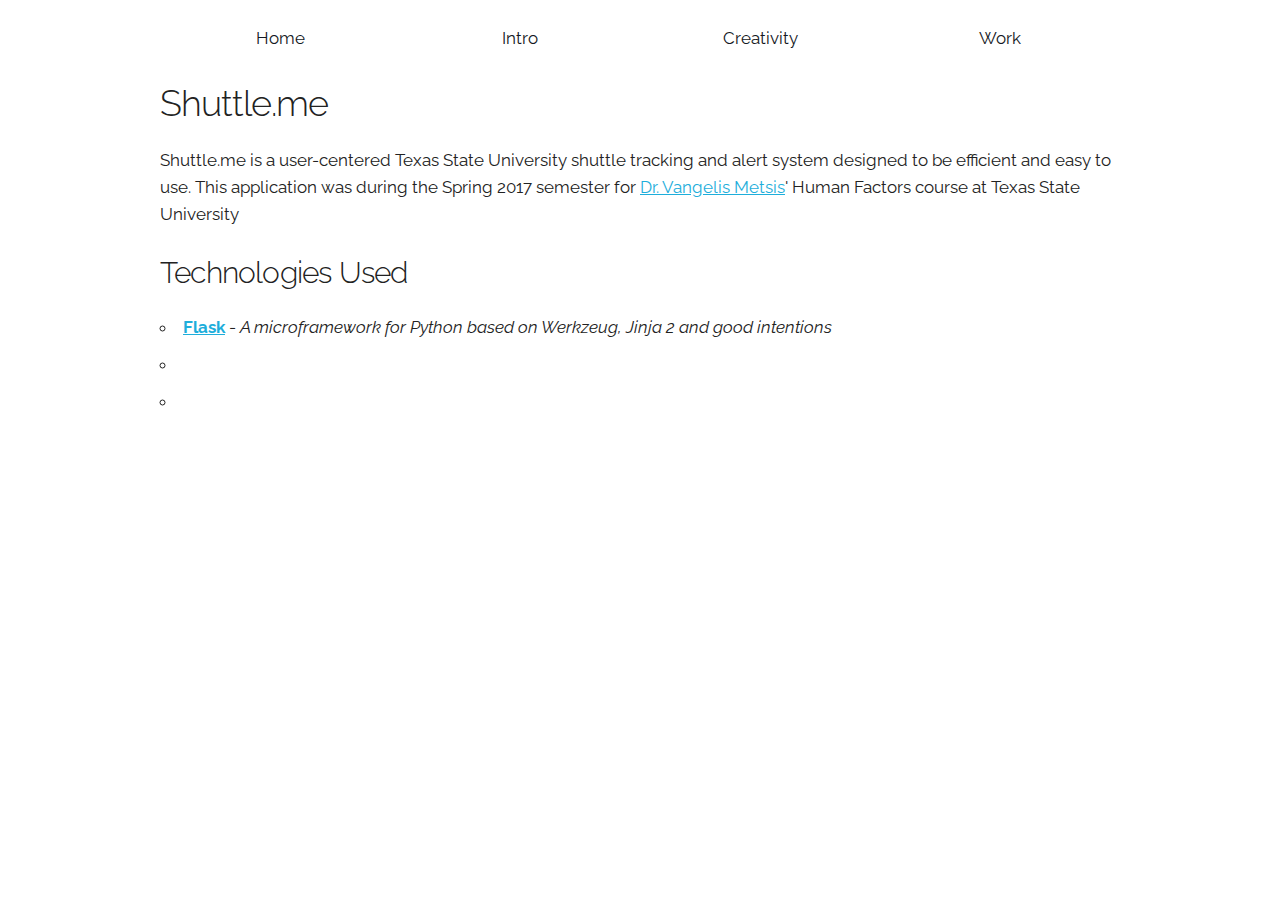
==== shuttleme.html @ ff724d12 "Update styling in index and add shuttle.me page" ====
<!DOCTYPE html>
<html lang="en">
<head>

  <!-- Basic Page <Needs></Needs>
  –––––––––––––––––––––––––––––––––––––––––––––––––– -->
  <meta charset="utf-8">
  <title>Jason Jalufka</title>
  <meta name="description" content="">
  <meta name="author" content="Jason Jalufka">

  <!-- Mobile Specific Metas
  –––––––––––––––––––––––––––––––––––––––––––––––––– -->
  <meta name="viewport" content="width=device-width, initial-scale=1">

  <!-- FONT
  –––––––––––––––––––––––––––––––––––––––––––––––––– -->
  <link href="//fonts.googleapis.com/css?family=Raleway:400,300,600" rel="stylesheet" type="text/css">

  <!-- CSS
  –––––––––––––––––––––––––––––––––––––––––––––––––– -->
  <link rel="stylesheet" href="stylesheets/normalize.css">
  <link rel="stylesheet" href="stylesheets/skeleton.css">
  <link rel="stylesheet" href="stylesheets/imagehover.css">
  <link rel="stylesheet" href="stylesheets/shuttleme.css">

  <!-- Favicon
  –––––––––––––––––––––––––––––––––––––––––––––––––– -->
  <link rel="icon" type="image/png" href="images/favicon.png">

  <!-- JS
  –––––––––––––––––––––––––––––––––––––––––––––––––– -->
	<script src="https://code.jquery.com/jquery-3.2.1.min.js" integrity="sha256-hwg4gsxgFZhOsEEamdOYGBf13FyQuiTwlAQgxVSNgt4=" crossorigin="anonymous"></script>
    <script src="ui.js" type="text/javascript"></script>
</head>
<body>
  <!-- Primary Page Layout
  –––––––––––––––––––––––––––––––––––––––––––––––––– -->
  <!-- Navigation Section -->
  <div class="container">
    <nav class="fixed-navbar">
      <div class="container">
        <ul class="navbar-list">
          <li class="navbar-item">
            <a class="navbar-link" href="index.html">Home</a>
          </li>
          <li class="navbar-item">
            <a class="navbar-link" href="index.html#introduction">Intro</a>
          </li>
          <li class="navbar-item">
            <a class="navbar-link" href="index.html#creativity">Creativity</a>
          </li>
          <li class="navbar-item">
            <a class="navbar-link" href="index.html#work">Work</a>
          </li>
        </ul>
      </div>
    </nav>
  </div>
  
  <section id="project" class="project u-full-width">
    <div class="container">
      <div class="row">
        <div class="twelve columns">
          <h3 class="separator">Shuttle.me</h3>
          <p>Shuttle.me is a user-centered Texas State University shuttle tracking and alert system designed to be efficient and easy to use. This application was during the Spring 2017 semester for <a href="http://cs.txstate.edu/~v_m137/">Dr. Vangelis Metsis</a>' Human Factors course at Texas State University</p>
        </div>
      </div>
      <div class="row">
        <h4>Technologies Used</h4>
        <ul>
          <li><a href="http://flask.pocoo.org/"><strong>Flask</strong></a> - <i>A microframework for Python based on Werkzeug, Jinja 2 and good intentions</i></li>
          <li></li>
          <li></li>
        </ul>
      </div>
    </div>
  </section>
  
  
</body>
</html>
---- stylesheets/skeleton.css ----
/*
* Skeleton V2.0.4
* Copyright 2014, Dave Gamache
* www.getskeleton.com
* Free to use under the MIT license.
* http://www.opensource.org/licenses/mit-license.php
* 12/29/2014
*/


/* Table of contents
––––––––––––––––––––––––––––––––––––––––––––––––––
- Grid
- Base Styles
- Typography
- Links
- Buttons
- Forms
- Lists
- Code
- Tables
- Spacing
- Utilities
- Clearing
- Media Queries
*/


/* Grid
–––––––––––––––––––––––––––––––––––––––––––––––––– */
.container {
  position: relative;
  width: 100%;
  max-width: 960px;
  margin: 0 auto;
  padding: 0 20px;
  box-sizing: border-box; }
.column,
.columns {
  width: 100%;
  float: left;
  box-sizing: border-box; }

/* For devices larger than 400px */
@media (min-width: 400px) {
  .container {
    width: 85%;
    padding: 0; }
}

/* For devices larger than 550px */
@media (min-width: 550px) {
  .container {
    width: 80%; }
  .column,
  .columns {
    margin-left: 4%; }
  .column:first-child,
  .columns:first-child {
    margin-left: 0; }

  .one.column,
  .one.columns                    { width: 4.66666666667%; }
  .two.columns                    { width: 13.3333333333%; }
  .three.columns                  { width: 22%;            }
  .four.columns                   { width: 30.6666666667%; }
  .five.columns                   { width: 39.3333333333%; }
  .six.columns                    { width: 48%;            }
  .seven.columns                  { width: 56.6666666667%; }
  .eight.columns                  { width: 65.3333333333%; }
  .nine.columns                   { width: 74.0%;          }
  .ten.columns                    { width: 82.6666666667%; }
  .eleven.columns                 { width: 91.3333333333%; }
  .twelve.columns                 { width: 100%; margin-left: 0; }

  .one-third.column               { width: 30.6666666667%; }
  .two-thirds.column              { width: 65.3333333333%; }

  .one-half.column                { width: 48%; }

  /* Offsets */
  .offset-by-one.column,
  .offset-by-one.columns          { margin-left: 8.66666666667%; }
  .offset-by-two.column,
  .offset-by-two.columns          { margin-left: 17.3333333333%; }
  .offset-by-three.column,
  .offset-by-three.columns        { margin-left: 26%;            }
  .offset-by-four.column,
  .offset-by-four.columns         { margin-left: 34.6666666667%; }
  .offset-by-five.column,
  .offset-by-five.columns         { margin-left: 43.3333333333%; }
  .offset-by-six.column,
  .offset-by-six.columns          { margin-left: 52%;            }
  .offset-by-seven.column,
  .offset-by-seven.columns        { margin-left: 60.6666666667%; }
  .offset-by-eight.column,
  .offset-by-eight.columns        { margin-left: 69.3333333333%; }
  .offset-by-nine.column,
  .offset-by-nine.columns         { margin-left: 78.0%;          }
  .offset-by-ten.column,
  .offset-by-ten.columns          { margin-left: 86.6666666667%; }
  .offset-by-eleven.column,
  .offset-by-eleven.columns       { margin-left: 95.3333333333%; }

  .offset-by-one-third.column,
  .offset-by-one-third.columns    { margin-left: 34.6666666667%; }
  .offset-by-two-thirds.column,
  .offset-by-two-thirds.columns   { margin-left: 69.3333333333%; }

  .offset-by-one-half.column,
  .offset-by-one-half.columns     { margin-left: 52%; }

}


/* Base Styles
–––––––––––––––––––––––––––––––––––––––––––––––––– */
/* NOTE
html is set to 62.5% so that all the REM measurements throughout Skeleton
are based on 10px sizing. So basically 1.5rem = 15px :) */
html {
  font-size: 62.5%; }
body {
  font-size: 1.5em; /* currently ems cause chrome bug misinterpreting rems on body element */
  line-height: 1.6;
  font-weight: 400;
  font-family: "Raleway", "HelveticaNeue", "Helvetica Neue", Helvetica, Arial, sans-serif;
  color: #222; }


/* Typography
–––––––––––––––––––––––––––––––––––––––––––––––––– */
h1, h2, h3, h4, h5, h6 {
  margin-top: 0;
  margin-bottom: 2rem;
  font-weight: 300; }
h1 { font-size: 4.0rem; line-height: 1.2;  letter-spacing: -.1rem;}
h2 { font-size: 3.6rem; line-height: 1.25; letter-spacing: -.1rem; }
h3 { font-size: 3.0rem; line-height: 1.3;  letter-spacing: -.1rem; }
h4 { font-size: 2.4rem; line-height: 1.35; letter-spacing: -.08rem; }
h5 { font-size: 1.8rem; line-height: 1.5;  letter-spacing: -.05rem; }
h6 { font-size: 1.5rem; line-height: 1.6;  letter-spacing: 0; }

/* Larger than phablet */
@media (min-width: 550px) {
  h1 { font-size: 5.0rem; }
  h2 { font-size: 4.2rem; }
  h3 { font-size: 3.6rem; }
  h4 { font-size: 3.0rem; }
  h5 { font-size: 2.4rem; }
  h6 { font-size: 1.5rem; }
}

p {
  margin-top: 0; }


/* Links
–––––––––––––––––––––––––––––––––––––––––––––––––– */
a {
  color: #1EAEDB; }
a:hover {
  color: #0FA0CE; }


/* Buttons
–––––––––––––––––––––––––––––––––––––––––––––––––– */
.button,
button,
input[type="submit"],
input[type="reset"],
input[type="button"] {
  display: inline-block;
  height: 38px;
  padding: 0 30px;
  color: #555;
  text-align: center;
  font-size: 11px;
  font-weight: 600;
  line-height: 38px;
  letter-spacing: .1rem;
  text-transform: uppercase;
  text-decoration: none;
  white-space: nowrap;
  background-color: transparent;
  border-radius: 4px;
  border: 1px solid #bbb;
  cursor: pointer;
  box-sizing: border-box; }
.button:hover,
button:hover,
input[type="submit"]:hover,
input[type="reset"]:hover,
input[type="button"]:hover,
.button:focus,
button:focus,
input[type="submit"]:focus,
input[type="reset"]:focus,
input[type="button"]:focus {
  color: #333;
  border-color: #888;
  outline: 0; }
.button.button-primary,
button.button-primary,
input[type="submit"].button-primary,
input[type="reset"].button-primary,
input[type="button"].button-primary {
  color: #FFF;
  background-color: #33C3F0;
  border-color: #33C3F0; }
.button.button-primary:hover,
button.button-primary:hover,
input[type="submit"].button-primary:hover,
input[type="reset"].button-primary:hover,
input[type="button"].button-primary:hover,
.button.button-primary:focus,
button.button-primary:focus,
input[type="submit"].button-primary:focus,
input[type="reset"].button-primary:focus,
input[type="button"].button-primary:focus {
  color: #FFF;
  background-color: #1EAEDB;
  border-color: #1EAEDB; }


/* Forms
–––––––––––––––––––––––––––––––––––––––––––––––––– */
input[type="email"],
input[type="number"],
input[type="search"],
input[type="text"],
input[type="tel"],
input[type="url"],
input[type="password"],
textarea,
select {
  height: 38px;
  padding: 6px 10px; /* The 6px vertically centers text on FF, ignored by Webkit */
  background-color: #fff;
  border: 1px solid #D1D1D1;
  border-radius: 4px;
  box-shadow: none;
  box-sizing: border-box; }
/* Removes awkward default styles on some inputs for iOS */
input[type="email"],
input[type="number"],
input[type="search"],
input[type="text"],
input[type="tel"],
input[type="url"],
input[type="password"],
textarea {
  -webkit-appearance: none;
     -moz-appearance: none;
          appearance: none; }
textarea {
  min-height: 65px;
  padding-top: 6px;
  padding-bottom: 6px; }
input[type="email"]:focus,
input[type="number"]:focus,
input[type="search"]:focus,
input[type="text"]:focus,
input[type="tel"]:focus,
input[type="url"]:focus,
input[type="password"]:focus,
textarea:focus,
select:focus {
  border: 1px solid #33C3F0;
  outline: 0; }
label,
legend {
  display: block;
  margin-bottom: .5rem;
  font-weight: 600; }
fieldset {
  padding: 0;
  border-width: 0; }
input[type="checkbox"],
input[type="radio"] {
  display: inline; }
label > .label-body {
  display: inline-block;
  margin-left: .5rem;
  font-weight: normal; }


/* Lists
–––––––––––––––––––––––––––––––––––––––––––––––––– */
ul {
  list-style: circle inside; }
ol {
  list-style: decimal inside; }
ol, ul {
  padding-left: 0;
  margin-top: 0; }
ul ul,
ul ol,
ol ol,
ol ul {
  margin: 1.5rem 0 1.5rem 3rem;
  font-size: 90%; }
li {
  margin-bottom: 1rem; }


/* Code
–––––––––––––––––––––––––––––––––––––––––––––––––– */
code {
  padding: .2rem .5rem;
  margin: 0 .2rem;
  font-size: 90%;
  white-space: nowrap;
  background: #F1F1F1;
  border: 1px solid #E1E1E1;
  border-radius: 4px; }
pre > code {
  display: block;
  padding: 1rem 1.5rem;
  white-space: pre; }


/* Tables
–––––––––––––––––––––––––––––––––––––––––––––––––– */
th,
td {
  padding: 12px 15px;
  text-align: left;
  border-bottom: 1px solid #E1E1E1; }
th:first-child,
td:first-child {
  padding-left: 0; }
th:last-child,
td:last-child {
  padding-right: 0; }


/* Spacing
–––––––––––––––––––––––––––––––––––––––––––––––––– */
button,
.button {
  margin-bottom: 1rem; }
input,
textarea,
select,
fieldset {
  margin-bottom: 1.5rem; }
pre,
blockquote,
dl,
figure,
table,
p,
ul,
ol,
form {
  margin-bottom: 2.5rem; }


/* Utilities
–––––––––––––––––––––––––––––––––––––––––––––––––– */
.u-full-width {
  width: 100%;
  box-sizing: border-box; }
.u-max-full-width {
  max-width: 100%;
  box-sizing: border-box; }
.u-pull-right {
  float: right; }
.u-pull-left {
  float: left; }


/* Misc
–––––––––––––––––––––––––––––––––––––––––––––––––– */
hr {
  margin-top: 3rem;
  margin-bottom: 3.5rem;
  border-width: 0;
  border-top: 1px solid #E1E1E1; }

  .banner {
    background-image: url("../img/natural_paper.png");
    background-size: cover;
    height: auto;
  }

/* Clearing
–––––––––––––––––––––––––––––––––––––––––––––––––– */

/* Self Clearing Goodness */
.container:after,
.row:after,
.u-cf {
  content: "";
  display: table;
  clear: both; }


/* Media Queries
–––––––––––––––––––––––––––––––––––––––––––––––––– */
/*
Note: The best way to structure the use of media queries is to create the queries
near the relevant code. For example, if you wanted to change the styles for buttons
on small devices, paste the mobile query code up in the buttons section and style it
there.
*/


/* Larger than mobile */
@media (min-width: 400px) {}

/* Larger than phablet (also point when grid becomes active) */
@media (min-width: 550px) {}

/* Larger than tablet */
@media (min-width: 750px) {}

/* Larger than desktop */
@media (min-width: 1000px) {}

/* Larger than Desktop HD */
@media (min-width: 1200px) {}
---- stylesheets/imagehover.css ----
/*
 * ImageHover.css - http://www.imagehover.io
 * Version 1.0
 * Author: Ciarán Walsh

 * Made available under a MIT License:
 * http://www.opensource.org/licenses/mit-license.php

 */
[class^='imghvr-'],
[class*=' imghvr-'] {
  position: relative;
  display: inline-block;
  margin: 0px;
  max-width: 100%;
  background-color: rgba(255, 255, 255, 0.3);
/*  background-color: #609194;*/
/*  color: #fff;*/
  color: #141823;
  overflow: hidden;
  -webkit-backface-visibility: hidden;
  backface-visibility: hidden;
  -moz-osx-font-smoothing: grayscale;
  -webkit-transform: translateZ(0);
  transform: translateZ(0);
}
[class^='imghvr-'] > img,
[class*=' imghvr-'] > img {
  vertical-align: top;
  max-width: 100%;
}
[class^='imghvr-'] figcaption,
[class*=' imghvr-'] figcaption {
  background-color: rgba(255, 255, 255, 0.3);
/*  background-color: #609194;*/
  padding: 30px;
  position: absolute;
  top: 0;
  bottom: 0;
  left: 0;
  right: 0;
  color: #141823;
}
[class^='imghvr-'] figcaption h1,
[class*=' imghvr-'] figcaption h1,
[class^='imghvr-'] figcaption h2,
[class*=' imghvr-'] figcaption h2,
[class^='imghvr-'] figcaption h3,
[class*=' imghvr-'] figcaption h3,
[class^='imghvr-'] figcaption h4,
[class*=' imghvr-'] figcaption h4,
[class^='imghvr-'] figcaption h5,
[class*=' imghvr-'] figcaption h5,
[class^='imghvr-'] figcaption h6,
[class*=' imghvr-'] figcaption h6 {
  color: #ffffff;
}
[class^='imghvr-'] a,
[class*=' imghvr-'] a {
  position: absolute;
  top: 0;
  bottom: 0;
  left: 0;
  right: 0;
  z-index: 1;
}
[class^='imghvr-'],
[class*=' imghvr-'],
[class^='imghvr-']:before,
[class^='imghvr-']:after,
[class*=' imghvr-']:before,
[class*=' imghvr-']:after,
[class^='imghvr-'] *,
[class*=' imghvr-'] *,
[class^='imghvr-'] *:before,
[class^='imghvr-'] *:after,
[class*=' imghvr-'] *:before,
[class*=' imghvr-'] *:after {
  -webkit-box-sizing: border-box;
  box-sizing: border-box;
  -webkit-transition: all 0.35s ease;
  transition: all 0.35s ease;
}
/* imghvr-fade-*
   ----------------------------- */
[class^='imghvr-fade'] figcaption,
[class*=' imghvr-fade'] figcaption {
  opacity: 0;
}
[class^='imghvr-fade']:hover > img,
[class*=' imghvr-fade']:hover > img {
  opacity: 0.1;
}
[class^='imghvr-fade']:hover figcaption,
[class*=' imghvr-fade']:hover figcaption {
  opacity: 1;
}
[class^='imghvr-fade']:hover > img,
[class*=' imghvr-fade']:hover > img,
[class^='imghvr-fade']:hover figcaption,
[class*=' imghvr-fade']:hover figcaption {
  -webkit-transform: translate(0px, 0px);
  transform: translate(0px, 0px);
}
/* imghvr-fade
   ----------------------------- */
/* imghvr-fade-in-up
   ----------------------------- */
.imghvr-fade-in-up figcaption {
  -webkit-transform: translate(0px, 15%);
  transform: translate(0px, 15%);
}
/* imghvr-fade-in-down
   ----------------------------- */
.imghvr-fade-in-down figcaption {
  -webkit-transform: translate(0, -15%);
  transform: translate(0, -15%);
}
/* imghvr-fade-in-left
   ----------------------------- */
.imghvr-fade-in-left figcaption {
  -webkit-transform: translate(-15%, 0);
  transform: translate(-15%, 0);
}
/* imghvr-fade-in-right
   ----------------------------- */
.imghvr-fade-in-right figcaption {
  -webkit-transform: translate(15%, 0px);
  transform: translate(15%, 0px);
}
/* imghvr-push-*
   ----------------------------- */
[class^='imghvr-push-']:hover figcaption,
[class*=' imghvr-push-']:hover figcaption {
  -webkit-transform: translate(0, 0);
  transform: translate(0, 0);
}
/* imghvr-push-up
   ----------------------------- */
.imghvr-push-up figcaption {
  -webkit-transform: translateY(100%);
  transform: translateY(100%);
}
.imghvr-push-up:hover > img {
  -webkit-transform: translateY(-100%);
  transform: translateY(-100%);
}
/* imghvr-push-down
   ----------------------------- */
.imghvr-push-down figcaption {
  -webkit-transform: translateY(-100%);
  transform: translateY(-100%);
}
.imghvr-push-down:hover > img {
  -webkit-transform: translateY(100%);
  transform: translateY(100%);
}
/* imghvr-push-left
   ----------------------------- */
.imghvr-push-left figcaption {
  -webkit-transform: translateX(100%);
  transform: translateX(100%);
}
.imghvr-push-left:hover > img {
  -webkit-transform: translateX(-100%);
  transform: translateX(-100%);
}
/* imghvr-push--right
   ----------------------------- */
.imghvr-push-right figcaption {
  -webkit-transform: translateX(-100%);
  transform: translateX(-100%);
}
.imghvr-push-right:hover > img {
  -webkit-transform: translateX(100%);
  transform: translateX(100%);
}
/* imghvr-slide-*
   ----------------------------- */
[class^='imghvr-slide-']:hover figcaption,
[class*=' imghvr-slide-']:hover figcaption {
  -webkit-transform: translate(0, 0);
  transform: translate(0, 0);
}
/* imghvr-slide-up
   ----------------------------- */
.imghvr-slide-up figcaption {
  -webkit-transform: translateY(100%);
  transform: translateY(100%);
}
/* imghvr-slide-down
   ----------------------------- */
.imghvr-slide-down figcaption {
  -webkit-transform: translateY(-100%);
  transform: translateY(-100%);
}
/* imghvr-slide-left
   ----------------------------- */
.imghvr-slide-left figcaption {
  -webkit-transform: translateX(100%);
  transform: translateX(100%);
}
/* imghvr-slide-right
   ----------------------------- */
.imghvr-slide-right figcaption {
  -webkit-transform: translateX(-100%);
  transform: translateX(-100%);
}
/* imghvr-slide-top-left
   ----------------------------- */
.imghvr-slide-top-left figcaption {
  -webkit-transform: translate(-100%, -100%);
  transform: translate(-100%, -100%);
}
/* imghvr-slide-top-right
   ----------------------------- */
.imghvr-slide-top-right figcaption {
  -webkit-transform: translate(100%, -100%);
  transform: translate(100%, -100%);
}
/* imghvr-slide-bottom-left
   ----------------------------- */
.imghvr-slide-bottom-left figcaption {
  -webkit-transform: translate(-100%, 100%);
  transform: translate(-100%, 100%);
}
/* imghvr-slide-bottom-right
   ----------------------------- */
.imghvr-slide-bottom-right figcaption {
  -webkit-transform: translate(100%, 100%);
  transform: translate(100%, 100%);
}
/* imghvr-reveal-*
   ----------------------------- */
[class^='imghvr-reveal-']:before,
[class*=' imghvr-reveal-']:before {
  position: absolute;
  top: 0;
  bottom: 0;
  left: 0;
  right: 0;
  content: '';
  background-color: #135796;
}
[class^='imghvr-reveal-'] figcaption,
[class*=' imghvr-reveal-'] figcaption {
  opacity: 0;
}
[class^='imghvr-reveal-']:hover:before,
[class*=' imghvr-reveal-']:hover:before {
  -webkit-transform: translate(0, 0);
  transform: translate(0, 0);
}
[class^='imghvr-reveal-']:hover figcaption,
[class*=' imghvr-reveal-']:hover figcaption {
  opacity: 1;
  -webkit-transition-delay: 0.21s;
  transition-delay: 0.21s;
}
/* imghvr-reveal-up
   ----------------------------- */
.imghvr-reveal-up:before {
  -webkit-transform: translateY(100%);
  transform: translateY(100%);
}
/* imghvr-reveal-down
   ----------------------------- */
.imghvr-reveal-down:before {
  -webkit-transform: translateY(-100%);
  transform: translateY(-100%);
}
/* imghvr-reveal-left
   ----------------------------- */
.imghvr-reveal-left:before {
  -webkit-transform: translateX(100%);
  transform: translateX(100%);
}
/* imghvr-reveal-right
   ----------------------------- */
.imghvr-reveal-right:before {
  -webkit-transform: translateX(-100%);
  transform: translateX(-100%);
}
/* imghvr-reveal-top-left
   ----------------------------- */
.imghvr-reveal-top-left:before {
  -webkit-transform: translate(-100%, -100%);
  transform: translate(-100%, -100%);
}
/* imghvr-reveal-top-right
   ----------------------------- */
.imghvr-reveal-top-right:before {
  -webkit-transform: translate(100%, -100%);
  transform: translate(100%, -100%);
}
/* imghvr-reveal-bottom-left
   ----------------------------- */
.imghvr-reveal-bottom-left:before {
  -webkit-transform: translate(-100%, 100%);
  transform: translate(-100%, 100%);
}
/* imghvr-reveal-bottom-right
   ----------------------------- */
.imghvr-reveal-bottom-right:before {
  -webkit-transform: translate(100%, 100%);
  transform: translate(100%, 100%);
}
/* imghvr-hinge-*
   ----------------------------- */
[class^='imghvr-hinge-'],
[class*=' imghvr-hinge-'] {
  -webkit-perspective: 50em;
  perspective: 50em;
}
[class^='imghvr-hinge-'] figcaption,
[class*=' imghvr-hinge-'] figcaption {
  opacity: 0;
  z-index: 1;
}
[class^='imghvr-hinge-']:hover img,
[class*=' imghvr-hinge-']:hover img {
  opacity: 0;
}
[class^='imghvr-hinge-']:hover figcaption,
[class*=' imghvr-hinge-']:hover figcaption {
  opacity: 1;
  -webkit-transition-delay: 0.21s;
  transition-delay: 0.21s;
}
/* imghvr-hinge-up
   ----------------------------- */
.imghvr-hinge-up img {
  -webkit-transform-origin: 50% 0%;
  -ms-transform-origin: 50% 0%;
  transform-origin: 50% 0%;
}
.imghvr-hinge-up figcaption {
  -webkit-transform: rotateX(90deg);
  transform: rotateX(90deg);
  -webkit-transform-origin: 50% 100%;
  -ms-transform-origin: 50% 100%;
  transform-origin: 50% 100%;
}
.imghvr-hinge-up:hover > img {
  -webkit-transform: rotateX(-90deg);
  transform: rotateX(-90deg);
}
.imghvr-hinge-up:hover figcaption {
  -webkit-transform: rotateX(0deg);
  transform: rotateX(0deg);
}
/* imghvr-hinge-down
   ----------------------------- */
.imghvr-hinge-down img {
  -webkit-transform-origin: 50% 100%;
  -ms-transform-origin: 50% 100%;
  transform-origin: 50% 100%;
}
.imghvr-hinge-down figcaption {
  -webkit-transform: rotateX(-90deg);
  transform: rotateX(-90deg);
  -webkit-transform-origin: 50% -50%;
  -ms-transform-origin: 50% -50%;
  transform-origin: 50% -50%;
}
.imghvr-hinge-down:hover > img {
  -webkit-transform: rotateX(90deg);
  transform: rotateX(90deg);
  opacity: 0;
}
.imghvr-hinge-down:hover figcaption {
  -webkit-transform: rotateX(0deg);
  transform: rotateX(0deg);
}
/* imghvr-hinge-left
   ----------------------------- */
.imghvr-hinge-left img {
  -webkit-transform-origin: 0% 50%;
  -ms-transform-origin: 0% 50%;
  transform-origin: 0% 50%;
}
.imghvr-hinge-left figcaption {
  -webkit-transform: rotateY(-90deg);
  transform: rotateY(-90deg);
  -webkit-transform-origin: 100% 50%;
  -ms-transform-origin: 100% 50%;
  transform-origin: 100% 50%;
}
.imghvr-hinge-left:hover > img {
  -webkit-transform: rotateY(90deg);
  transform: rotateY(90deg);
}
.imghvr-hinge-left:hover figcaption {
  -webkit-transform: rotateY(0deg);
  transform: rotateY(0deg);
}
/* imghvr-hinge-right
   ----------------------------- */
.imghvr-hinge-right img {
  -webkit-transform-origin: 100% 50%;
  -ms-transform-origin: 100% 50%;
  transform-origin: 100% 50%;
}
.imghvr-hinge-right figcaption {
  -webkit-transform: rotateY(90deg);
  transform: rotateY(90deg);
  -webkit-transform-origin: 0 50%;
  -ms-transform-origin: 0 50%;
  transform-origin: 0 50%;
}
.imghvr-hinge-right:hover > img {
  -webkit-transform: rotateY(-90deg);
  transform: rotateY(-90deg);
}
.imghvr-hinge-right:hover figcaption {
  -webkit-transform: rotateY(0deg);
  transform: rotateY(0deg);
}
/* imghvr-flip-*
   ----------------------------- */
[class^='imghvr-flip-'],
[class*=' imghvr-flip-'] {
  -webkit-perspective: 50em;
  perspective: 50em;
}
[class^='imghvr-flip-'] img,
[class*=' imghvr-flip-'] img {
  backface-visibility: hidden;
}
[class^='imghvr-flip-'] figcaption,
[class*=' imghvr-flip-'] figcaption {
  opacity: 0;
}
[class^='imghvr-flip-']:hover > img,
[class*=' imghvr-flip-']:hover > img {
  opacity: 0;
}
[class^='imghvr-flip-']:hover figcaption,
[class*=' imghvr-flip-']:hover figcaption {
  opacity: 1;
  -webkit-transition-delay: 0.13999999999999999s;
  transition-delay: 0.13999999999999999s;
}
/* imghvr-flip-horiz
   ----------------------------- */
.imghvr-flip-horiz figcaption {
  -webkit-transform: rotateX(90deg);
  transform: rotateX(90deg);
  -webkit-transform-origin: 0% 50%;
  -ms-transform-origin: 0% 50%;
  transform-origin: 0% 50%;
}
.imghvr-flip-horiz:hover img {
  -webkit-transform: rotateX(-180deg);
  transform: rotateX(-180deg);
}
.imghvr-flip-horiz:hover figcaption {
  -webkit-transform: rotateX(0deg);
  transform: rotateX(0deg);
}
/* imghvr-flip-vert
   ----------------------------- */
.imghvr-flip-vert figcaption {
  -webkit-transform: rotateY(90deg);
  transform: rotateY(90deg);
  -webkit-transform-origin: 50% 0%;
  -ms-transform-origin: 50% 0%;
  transform-origin: 50% 0%;
}
.imghvr-flip-vert:hover > img {
  -webkit-transform: rotateY(-180deg);
  transform: rotateY(-180deg);
}
.imghvr-flip-vert:hover figcaption {
  -webkit-transform: rotateY(0deg);
  transform: rotateY(0deg);
}
/* imghvr-flip-diag-1
   ----------------------------- */
.imghvr-flip-diag-1 figcaption {
  -webkit-transform: rotate3d(1, -1, 0, 100deg);
  transform: rotate3d(1, -1, 0, 100deg);
}
.imghvr-flip-diag-1:hover > img {
  -webkit-transform: rotate3d(-1, 1, 0, 100deg);
  transform: rotate3d(-1, 1, 0, 100deg);
}
.imghvr-flip-diag-1:hover figcaption {
  -webkit-transform: rotate3d(0, 0, 0, 0deg);
  transform: rotate3d(0, 0, 0, 0deg);
}
/* imghvr-flip-diag-2
   ----------------------------- */
.imghvr-flip-diag-2 figcaption {
  -webkit-transform: rotate3d(1, 1, 0, 100deg);
  transform: rotate3d(1, 1, 0, 100deg);
}
.imghvr-flip-diag-2:hover > img {
  -webkit-transform: rotate3d(-1, -1, 0, 100deg);
  transform: rotate3d(-1, -1, 0, 100deg);
}
.imghvr-flip-diag-2:hover figcaption {
  -webkit-transform: rotate3d(0, 0, 0, 0deg);
  transform: rotate3d(0, 0, 0, 0deg);
}
/* imghvr-shutter-out-*
   ----------------------------- */
[class^='imghvr-shutter-out-']:before,
[class*=' imghvr-shutter-out-']:before {
  background: #135796;
  position: absolute;
  content: '';
  -webkit-transition-delay: 0.105s;
  transition-delay: 0.105s;
}
[class^='imghvr-shutter-out-'] figcaption,
[class*=' imghvr-shutter-out-'] figcaption {
  opacity: 0;
  -webkit-transition-delay: 0s;
  transition-delay: 0s;
}
[class^='imghvr-shutter-out-']:hover:before,
[class*=' imghvr-shutter-out-']:hover:before {
  -webkit-transition-delay: 0s;
  transition-delay: 0s;
}
[class^='imghvr-shutter-out-']:hover figcaption,
[class*=' imghvr-shutter-out-']:hover figcaption {
  opacity: 1;
  -webkit-transition-delay: 0.105s;
  transition-delay: 0.105s;
}
/* imghvr-shutter-out-horiz
   ----------------------------- */
.imghvr-shutter-out-horiz:before {
  left: 50%;
  right: 50%;
  top: 0;
  bottom: 0;
}
.imghvr-shutter-out-horiz:hover:before {
  left: 0;
  right: 0;
}
/* imghvr-shutter-out-vert
   ----------------------------- */
.imghvr-shutter-out-vert:before {
  top: 50%;
  bottom: 50%;
  left: 0;
  right: 0;
}
.imghvr-shutter-out-vert:hover:before {
  top: 0;
  bottom: 0;
}
/* imghvr-shutter-out-diag-1
   ----------------------------- */
.imghvr-shutter-out-diag-1:before {
  top: 50%;
  bottom: 50%;
  left: -35%;
  right: -35%;
  -webkit-transform: rotate(45deg);
  transform: rotate(45deg);
}
.imghvr-shutter-out-diag-1:hover:before {
  top: -35%;
  bottom: -35%;
}
/* imghvr-shutter-out-diag-2
   ----------------------------- */
.imghvr-shutter-out-diag-2:before {
  top: 50%;
  bottom: 50%;
  left: -35%;
  right: -35%;
  -webkit-transform: rotate(-45deg);
  transform: rotate(-45deg);
}
.imghvr-shutter-out-diag-2:hover:before {
  top: -35%;
  bottom: -35%;
}
/* imghvr-shutter-in-*
   ----------------------------- */
[class^='imghvr-shutter-in-']:after,
[class*=' imghvr-shutter-in-']:after,
[class^='imghvr-shutter-in-']:before,
[class*=' imghvr-shutter-in-']:before {
  background: #135796;
  position: absolute;
  content: '';
}
[class^='imghvr-shutter-in-']:after,
[class*=' imghvr-shutter-in-']:after {
  top: 0;
  left: 0;
}
[class^='imghvr-shutter-in-']:before,
[class*=' imghvr-shutter-in-']:before {
  right: 0;
  bottom: 0;
}
[class^='imghvr-shutter-in-'] figcaption,
[class*=' imghvr-shutter-in-'] figcaption {
  opacity: 0;
  z-index: 1;
}
[class^='imghvr-shutter-in-']:hover figcaption,
[class*=' imghvr-shutter-in-']:hover figcaption {
  opacity: 1;
  -webkit-transition-delay: 0.21s;
  transition-delay: 0.21s;
}
/* imghvr-shutter-in-horiz
   ----------------------------- */
.imghvr-shutter-in-horiz:after,
.imghvr-shutter-in-horiz:before {
  width: 0;
  height: 100%;
}
.imghvr-shutter-in-horiz:hover:after,
.imghvr-shutter-in-horiz:hover:before {
  width: 50%;
}
/* imghvr-shutter-in-vert
   ----------------------------- */
.imghvr-shutter-in-vert:after,
.imghvr-shutter-in-vert:before {
  height: 0;
  width: 100%;
}
.imghvr-shutter-in-vert:hover:after,
.imghvr-shutter-in-vert:hover:before {
  height: 50%;
}
/* imghvr-shutter-in-out-horiz
   ----------------------------- */
.imghvr-shutter-in-out-horiz:after,
.imghvr-shutter-in-out-horiz:before {
  width: 0;
  height: 100%;
}
.imghvr-shutter-in-out-horiz:hover:after,
.imghvr-shutter-in-out-horiz:hover:before {
  width: 100%;
  opacity: 0.75;
}
/* imghvr-shutter-in-out-vert
   ----------------------------- */
.imghvr-shutter-in-out-vert:after,
.imghvr-shutter-in-out-vert:before {
  height: 0;
  width: 100%;
}
.imghvr-shutter-in-out-vert:hover:after,
.imghvr-shutter-in-out-vert:hover:before {
  height: 100%;
  opacity: 0.75;
}
/* imghvr-shutter-in-out-diag-1
   ----------------------------- */
.imghvr-shutter-in-out-diag-1:after,
.imghvr-shutter-in-out-diag-1:before {
  width: 200%;
  height: 200%;
  -webkit-transition: all 0.6s ease;
  transition: all 0.6s ease;
  opacity: 0.75;
}
.imghvr-shutter-in-out-diag-1:after {
  -webkit-transform: skew(-45deg) translateX(-150%);
  transform: skew(-45deg) translateX(-150%);
}
.imghvr-shutter-in-out-diag-1:before {
  -webkit-transform: skew(-45deg) translateX(150%);
  transform: skew(-45deg) translateX(150%);
}
.imghvr-shutter-in-out-diag-1:hover:after {
  -webkit-transform: skew(-45deg) translateX(-50%);
  transform: skew(-45deg) translateX(-50%);
}
.imghvr-shutter-in-out-diag-1:hover:before {
  -webkit-transform: skew(-45deg) translateX(50%);
  transform: skew(-45deg) translateX(50%);
}
/* imghvr-shutter-in-out-diag-2
   ----------------------------- */
.imghvr-shutter-in-out-diag-2:after,
.imghvr-shutter-in-out-diag-2:before {
  width: 200%;
  height: 200%;
  -webkit-transition: all 0.6s ease;
  transition: all 0.6s ease;
  opacity: 0.75;
}
.imghvr-shutter-in-out-diag-2:after {
  -webkit-transform: skew(45deg) translateX(-100%);
  transform: skew(45deg) translateX(-100%);
}
.imghvr-shutter-in-out-diag-2:before {
  -webkit-transform: skew(45deg) translateX(100%);
  transform: skew(45deg) translateX(100%);
}
.imghvr-shutter-in-out-diag-2:hover:after {
  -webkit-transform: skew(45deg) translateX(0%);
  transform: skew(45deg) translateX(0%);
}
.imghvr-shutter-in-out-diag-2:hover:before {
  -webkit-transform: skew(45deg) translateX(0%);
  transform: skew(45deg) translateX(0%);
}
/* imghvr-fold*
   ----------------------------- */
[class^='imghvr-fold'],
[class*=' imghvr-fold'] {
  -webkit-perspective: 50em;
  perspective: 50em;
}
[class^='imghvr-fold'] img,
[class*=' imghvr-fold'] img {
  -webkit-transform-origin: 50% 0%;
  -ms-transform-origin: 50% 0%;
  transform-origin: 50% 0%;
}
[class^='imghvr-fold'] figcaption,
[class*=' imghvr-fold'] figcaption {
  z-index: 1;
  opacity: 0;
}
[class^='imghvr-fold']:hover > img,
[class*=' imghvr-fold']:hover > img {
  opacity: 0;
  -webkit-transition-delay: 0;
  transition-delay: 0;
}
[class^='imghvr-fold']:hover figcaption,
[class*=' imghvr-fold']:hover figcaption {
  -webkit-transform: rotateX(0deg) translate3d(0, 0%, 0) scale(1);
  transform: rotateX(0deg) translate3d(0, 0%, 0) scale(1);
  opacity: 1;
  -webkit-transition-delay: 0.21s;
  transition-delay: 0.21s;
}
/* imghvr-fold-up
   ----------------------------- */
.imghvr-fold-up > img {
  -webkit-transform-origin: 50% 0%;
  -ms-transform-origin: 50% 0%;
  transform-origin: 50% 0%;
}
.imghvr-fold-up figcaption {
  -webkit-transform: rotateX(-90deg) translate3d(0%, -50%, 0) scale(0.6);
  transform: rotateX(-90deg) translate3d(0%, -50%, 0) scale(0.6);
  -webkit-transform-origin: 50% 100%;
  -ms-transform-origin: 50% 100%;
  transform-origin: 50% 100%;
}
.imghvr-fold-up:hover > img {
  -webkit-transform: rotateX(90deg) scale(0.6) translateY(50%);
  transform: rotateX(90deg) scale(0.6) translateY(50%);
}
/* imghvr-fold-down
   ----------------------------- */
.imghvr-fold-down > img {
  -webkit-transform-origin: 50% 100%;
  -ms-transform-origin: 50% 100%;
  transform-origin: 50% 100%;
}
.imghvr-fold-down figcaption {
  -webkit-transform: rotateX(90deg) translate3d(0%, 50%, 0) scale(0.6);
  transform: rotateX(90deg) translate3d(0%, 50%, 0) scale(0.6);
  -webkit-transform-origin: 50% 0%;
  -ms-transform-origin: 50% 0%;
  transform-origin: 50% 0%;
}
.imghvr-fold-down:hover > img {
  -webkit-transform: rotateX(-90deg) scale(0.6) translateY(-50%);
  transform: rotateX(-90deg) scale(0.6) translateY(-50%);
}
/* imghvr-fold-left
   ----------------------------- */
.imghvr-fold-left > img {
  -webkit-transform-origin: 0% 50%;
  -ms-transform-origin: 0% 50%;
  transform-origin: 0% 50%;
}
.imghvr-fold-left figcaption {
  -webkit-transform: rotateY(90deg) translate3d(-50%, 0%, 0) scale(0.6);
  transform: rotateY(90deg) translate3d(-50%, 0%, 0) scale(0.6);
  -webkit-transform-origin: 100% 50%;
  -ms-transform-origin: 100% 50%;
  transform-origin: 100% 50%;
}
.imghvr-fold-left:hover > img {
  -webkit-transform: rotateY(-90deg) scale(0.6) translateX(50%);
  transform: rotateY(-90deg) scale(0.6) translateX(50%);
}
/* imghvr-fold-right
   ----------------------------- */
.imghvr-fold-right {
  -webkit-perspective: 50em;
  perspective: 50em;
}
.imghvr-fold-right > img {
  -webkit-transform-origin: 100% 50%;
  -ms-transform-origin: 100% 50%;
  transform-origin: 100% 50%;
}
.imghvr-fold-right figcaption {
  -webkit-transform: rotateY(-90deg) translate3d(50%, 0%, 0) scale(0.6);
  transform: rotateY(-90deg) translate3d(50%, 0%, 0) scale(0.6);
  -webkit-transform-origin: 0 50%;
  -ms-transform-origin: 0 50%;
  transform-origin: 0 50%;
}
.imghvr-fold-right:hover > img {
  -webkit-transform: rotateY(90deg) scale(0.6) translateX(-50%);
  transform: rotateY(90deg) scale(0.6) translateX(-50%);
}
/* imghvr-zoom-in
   ----------------------------- */
.imghvr-zoom-in figcaption {
  opacity: 0;
  -webkit-transform: scale(0.5);
  transform: scale(0.5);
}
.imghvr-zoom-in:hover figcaption {
  -webkit-transform: scale(1);
  transform: scale(1);
  opacity: 1;
}
/* imghvr-zoom-out*
   ----------------------------- */
[class^='imghvr-zoom-out'] figcaption,
[class*=' imghvr-zoom-out'] figcaption {
  -webkit-transform: scale(0.5);
  transform: scale(0.5);
  -webkit-transform-origin: 50% 50%;
  -ms-transform-origin: 50% 50%;
  transform-origin: 50% 50%;
  opacity: 0;
}
[class^='imghvr-zoom-out']:hover figcaption,
[class*=' imghvr-zoom-out']:hover figcaption,
[class^='imghvr-zoom-out'].hover figcaption,
[class*=' imghvr-zoom-out'].hover figcaption {
  -webkit-transform: scale(1);
  transform: scale(1);
  opacity: 1;
  -webkit-transition-delay: 0.35s;
  transition-delay: 0.35s;
}
/* imghvr-zoom-out
   ----------------------------- */
.imghvr-zoom-out:hover > img {
  -webkit-transform: scale(0.5);
  transform: scale(0.5);
  opacity: 0;
}
/* imghvr-zoom-out-up
   ----------------------------- */
.imghvr-zoom-out-up:hover > img,
.imghvr-zoom-out-up.hover > img {
  -webkit-animation: imghvr-zoom-out-up 0.40249999999999997s linear;
  animation: imghvr-zoom-out-up 0.40249999999999997s linear;
  -webkit-animation-iteration-count: 1;
  animation-iteration-count: 1;
  -webkit-animation-fill-mode: forwards;
  animation-fill-mode: forwards;
}
@-webkit-keyframes imghvr-zoom-out-up {
  50% {
    -webkit-transform: scale(0.8) translateY(0%);
    transform: scale(0.8) translateY(0%);
    opacity: 0.5;
  }
  100% {
    -webkit-transform: scale(0.8) translateY(-150%);
    transform: scale(0.8) translateY(-150%);
    opacity: 0.5;
  }
}
@keyframes imghvr-zoom-out-up {
  50% {
    -webkit-transform: scale(0.8) translateY(0%);
    transform: scale(0.8) translateY(0%);
    opacity: 0.5;
  }
  100% {
    -webkit-transform: scale(0.8) translateY(-150%);
    transform: scale(0.8) translateY(-150%);
    opacity: 0.5;
  }
}
/* imghvr-zoom-out-down
   ----------------------------- */
.imghvr-zoom-out-down:hover > img,
.imghvr-zoom-out-down.hover > img {
  -webkit-animation: imghvr-zoom-out-down 0.40249999999999997s linear;
  animation: imghvr-zoom-out-down 0.40249999999999997s linear;
  -webkit-animation-iteration-count: 1;
  animation-iteration-count: 1;
  -webkit-animation-fill-mode: forwards;
  animation-fill-mode: forwards;
}
@-webkit-keyframes imghvr-zoom-out-down {
  50% {
    -webkit-transform: scale(0.8) translateY(0%);
    transform: scale(0.8) translateY(0%);
    opacity: 0.5;
  }
  100% {
    -webkit-transform: scale(0.8) translateY(150%);
    transform: scale(0.8) translateY(150%);
    opacity: 0.5;
  }
}
@keyframes imghvr-zoom-out-down {
  50% {
    -webkit-transform: scale(0.8) translateY(0%);
    transform: scale(0.8) translateY(0%);
    opacity: 0.5;
  }
  100% {
    -webkit-transform: scale(0.8) translateY(150%);
    transform: scale(0.8) translateY(150%);
    opacity: 0.5;
  }
}
/* imghvr-zoom-out-left
   ----------------------------- */
.imghvr-zoom-out-left:hover > img,
.imghvr-zoom-out-left.hover > img {
  -webkit-animation: imghvr-zoom-out-left 0.40249999999999997s linear;
  animation: imghvr-zoom-out-left 0.40249999999999997s linear;
  -webkit-animation-iteration-count: 1;
  animation-iteration-count: 1;
  -webkit-animation-fill-mode: forwards;
  animation-fill-mode: forwards;
}
@-webkit-keyframes imghvr-zoom-out-left {
  50% {
    -webkit-transform: scale(0.8) translateX(0%);
    transform: scale(0.8) translateX(0%);
    opacity: 0.5;
  }
  100% {
    -webkit-transform: scale(0.8) translateX(-150%);
    transform: scale(0.8) translateX(-150%);
    opacity: 0.5;
  }
}
@keyframes imghvr-zoom-out-left {
  50% {
    -webkit-transform: scale(0.8) translateX(0%);
    transform: scale(0.8) translateX(0%);
    opacity: 0.5;
  }
  100% {
    -webkit-transform: scale(0.8) translateX(-150%);
    transform: scale(0.8) translateX(-150%);
    opacity: 0.5;
  }
}
/* imghvr-zoom-out-right
   ----------------------------- */
.imghvr-zoom-out-right:hover > img,
.imghvr-zoom-out-right.hover > img {
  -webkit-animation: imghvr-zoom-out-right 0.40249999999999997s linear;
  animation: imghvr-zoom-out-right 0.40249999999999997s linear;
  -webkit-animation-iteration-count: 1;
  animation-iteration-count: 1;
  -webkit-animation-fill-mode: forwards;
  animation-fill-mode: forwards;
}
@-webkit-keyframes imghvr-zoom-out-right {
  50% {
    -webkit-transform: scale(0.8) translateX(0%);
    transform: scale(0.8) translateX(0%);
    opacity: 0.5;
  }
  100% {
    -webkit-transform: scale(0.8) translateX(150%);
    transform: scale(0.8) translateX(150%);
    opacity: 0.5;
  }
}
@keyframes imghvr-zoom-out-right {
  50% {
    -webkit-transform: scale(0.8) translateX(0%);
    transform: scale(0.8) translateX(0%);
    opacity: 0.5;
  }
  100% {
    -webkit-transform: scale(0.8) translateX(150%);
    transform: scale(0.8) translateX(150%);
    opacity: 0.5;
  }
}
/* imghvr-zoom-out-flip-horiz
   ----------------------------- */
.imghvr-zoom-out-flip-horiz {
  -webkit-perspective: 50em;
  perspective: 50em;
}
.imghvr-zoom-out-flip-horiz figcaption {
  opacity: 0;
  -webkit-transform: rotateX(90deg) translateY(-100%) scale(0.5);
  transform: rotateX(90deg) translateY(-100%) scale(0.5);
}
.imghvr-zoom-out-flip-horiz:hover > img,
.imghvr-zoom-out-flip-horiz.hover > img {
  -webkit-transform: rotateX(-100deg) translateY(50%) scale(0.5);
  transform: rotateX(-100deg) translateY(50%) scale(0.5);
  opacity: 0;
  -webkit-transition-delay: 0;
  transition-delay: 0;
}
.imghvr-zoom-out-flip-horiz:hover figcaption,
.imghvr-zoom-out-flip-horiz.hover figcaption {
  -webkit-transform: rotateX(0deg) translateY(0%) scale(1);
  transform: rotateX(0deg) translateY(0%) scale(1);
  opacity: 1;
  -webkit-transition-delay: 0.35s;
  transition-delay: 0.35s;
}
/* imghvr-zoom-out-flip-vert
   ----------------------------- */
.imghvr-zoom-out-flip-vert {
  -webkit-perspective: 50em;
  perspective: 50em;
}
.imghvr-zoom-out-flip-vert figcaption {
  opacity: 0;
  -webkit-transform: rotateY(90deg) translate(50%, 0px) scale(0.5);
  transform: rotateY(90deg) translate(50%, 0px) scale(0.5);
}
.imghvr-zoom-out-flip-vert:hover > img,
.imghvr-zoom-out-flip-vert.hover > img {
  -webkit-transform: rotateY(-100deg) translateX(50%) scale(0.5);
  transform: rotateY(-100deg) translateX(50%) scale(0.5);
  opacity: 0;
  -webkit-transition-delay: 0;
  transition-delay: 0;
}
.imghvr-zoom-out-flip-vert:hover figcaption,
.imghvr-zoom-out-flip-vert.hover figcaption {
  -webkit-transform: rotateY(0deg) translate(0px, 0px) scale(1);
  transform: rotateY(0deg) translate(0px, 0px) scale(1);
  opacity: 1;
  -webkit-transition-delay: 0.35s;
  transition-delay: 0.35s;
}
/* imghvr-blur
   ----------------------------- */
.imghvr-blur figcaption {
  opacity: 0;
}
.imghvr-blur:hover > img {
  -webkit-filter: blur(30px);
  filter: blur(30px);
  -webkit-transform: scale(1.2);
  transform: scale(1.2);
  opacity: 0;
}
.imghvr-blur:hover figcaption {
  opacity: 1;
  -webkit-transition-delay: 0.21s;
  transition-delay: 0.21s;
}
---- stylesheets/shuttleme.css ----
body {
  font-size: 1.7em;
}

.separator {
  margin-top: 80px;
}

nav {
  display: inline-block;
  list-style-type: none;
  position: fixed;
  top: 0;
  z-index: 9999;
  width: 100%;
  height: auto;
  background-color: white;
  margin: 0px; left: 0px; right: 0px;
  float: clear;
  vertical-align: middle;
}

/*COLORS
salmon: #d79c8c
dark-green/blue: #609194
*/

nav li {
  float: left;
  width: 25%;
  list-style-type: none;
  color: #141823;
  text-align: center;
  transition: all 3s ease 0s;
}

nav li a:hover {
  color: #609194;
}

nav li a {
  display: block;
  text-decoration: none;
  color: #141823;
  transition: all 0.3s ease 0s;
}

.main-navigation {
  display: inline;
}
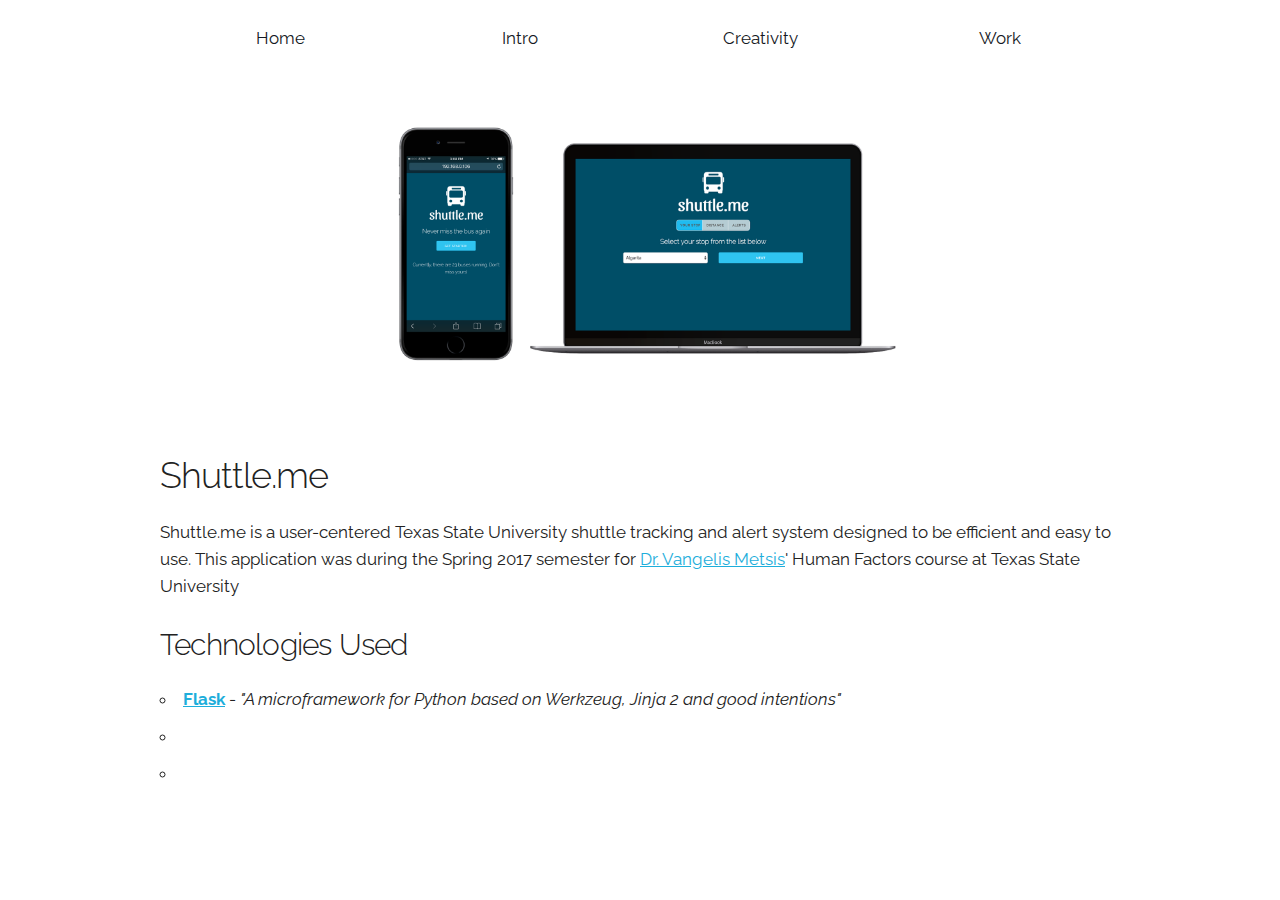
==== commit fad5a064: "Make nicer" ====
--- a/shuttleme.html
+++ b/shuttleme.html
@@ -62,6 +62,11 @@
     <div class="container">
       <div class="row">
         <div class="twelve columns">
+          <img id="head" src="images/shuttleme.png">
+        </div>
+      </div>
+      <div class="row">
+        <div class="twelve columns">
           <h3 class="separator">Shuttle.me</h3>
           <p>Shuttle.me is a user-centered Texas State University shuttle tracking and alert system designed to be efficient and easy to use. This application was during the Spring 2017 semester for <a href="http://cs.txstate.edu/~v_m137/">Dr. Vangelis Metsis</a>' Human Factors course at Texas State University</p>
         </div>
@@ -69,7 +74,7 @@
       <div class="row">
         <h4>Technologies Used</h4>
         <ul>
-          <li><a href="http://flask.pocoo.org/"><strong>Flask</strong></a> - <i>A microframework for Python based on Werkzeug, Jinja 2 and good intentions</i></li>
+          <li><a href="http://flask.pocoo.org/"><strong>Flask</strong></a> - <i>"A microframework for Python based on Werkzeug, Jinja 2 and good intentions"</i></li>
           <li></li>
           <li></li>
         </ul>
--- a/stylesheets/shuttleme.css
+++ b/stylesheets/shuttleme.css
@@ -2,10 +2,9 @@
   font-size: 1.7em;
 }
 
-.separator {
-  margin-top: 80px;
+#project {
+  margin-top: 4em;
 }
-
 nav {
   display: inline-block;
   list-style-type: none;
@@ -47,4 +46,11 @@
 
 .main-navigation {
   display: inline;
+}
+
+#head {
+  margin-left: auto;
+  margin-right: auto;
+  display: block;
+  max-width: 60%;
 }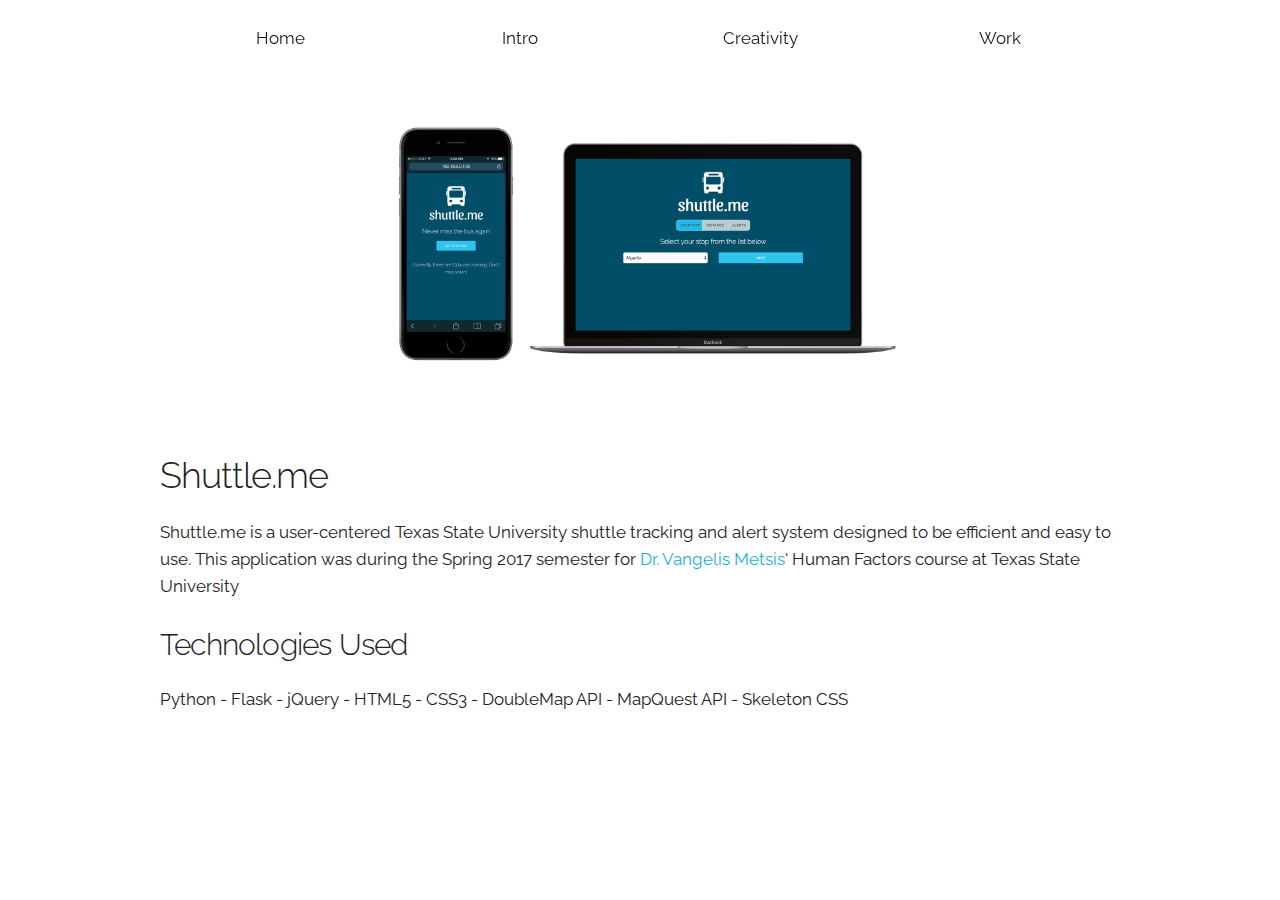
==== commit ae929262: "Update content on index and shuttleme" ====
--- a/shuttleme.html
+++ b/shuttleme.html
@@ -22,6 +22,7 @@
   <link rel="stylesheet" href="stylesheets/normalize.css">
   <link rel="stylesheet" href="stylesheets/skeleton.css">
   <link rel="stylesheet" href="stylesheets/imagehover.css">
+  <link rel="stylesheet" href="stylesheets/base.css">
   <link rel="stylesheet" href="stylesheets/shuttleme.css">
 
   <!-- Favicon
@@ -73,11 +74,10 @@
       </div>
       <div class="row">
         <h4>Technologies Used</h4>
-        <ul>
-          <li><a href="http://flask.pocoo.org/"><strong>Flask</strong></a> - <i>"A microframework for Python based on Werkzeug, Jinja 2 and good intentions"</i></li>
-          <li></li>
-          <li></li>
-        </ul>
+        <p>
+          Python - Flask - jQuery - HTML5 - CSS3 - DoubleMap API - MapQuest API - Skeleton CSS
+        </p>
+
       </div>
     </div>
   </section>
--- a/stylesheets/base.css
+++ b/stylesheets/base.css
@@ -0,0 +1,44 @@
+body {
+  font-size: 1.7em;
+}
+
+h1 {
+  display: inline;
+}
+
+nav {
+  display: inline-block;
+  list-style-type: none;
+  position: fixed;
+  top: 0;
+  width: 100%;
+  height: auto;
+  background-color: transparent;
+  margin: 0px; left: 0px; right: 0px;
+  float: clear;
+  vertical-align: middle;
+}
+
+nav li {
+  float: left;
+  width: 25%;
+  list-style-type: none;
+  color: #141823;
+  text-align: center;
+  transition: all 3s ease 0s;
+}
+
+nav li a:hover {
+  color: #609194;
+}
+
+nav li a {
+  display: block;
+  text-decoration: none;
+  color: #141823;
+  transition: all 0.3s ease 0s;
+}
+
+.main-navigation {
+  display: inline;
+}--- a/stylesheets/shuttleme.css
+++ b/stylesheets/shuttleme.css
@@ -1,56 +1,14 @@
-body {
-  font-size: 1.7em;
-}
-
 #project {
   margin-top: 4em;
-}
-nav {
-  display: inline-block;
-  list-style-type: none;
-  position: fixed;
-  top: 0;
-  z-index: 9999;
-  width: 100%;
-  height: auto;
-  background-color: white;
-  margin: 0px; left: 0px; right: 0px;
-  float: clear;
-  vertical-align: middle;
-}
-
-/*COLORS
-salmon: #d79c8c
-dark-green/blue: #609194
-*/
-
-nav li {
-  float: left;
-  width: 25%;
-  list-style-type: none;
-  color: #141823;
-  text-align: center;
-  transition: all 3s ease 0s;
-}
-
-nav li a:hover {
-  color: #609194;
-}
-
-nav li a {
-  display: block;
-  text-decoration: none;
-  color: #141823;
-  transition: all 0.3s ease 0s;
-}
-
-.main-navigation {
-  display: inline;
-}
-
+} 
+  
 #head {
   margin-left: auto;
   margin-right: auto;
   display: block;
   max-width: 60%;
+}
+
+a {
+  text-decoration: none;
 }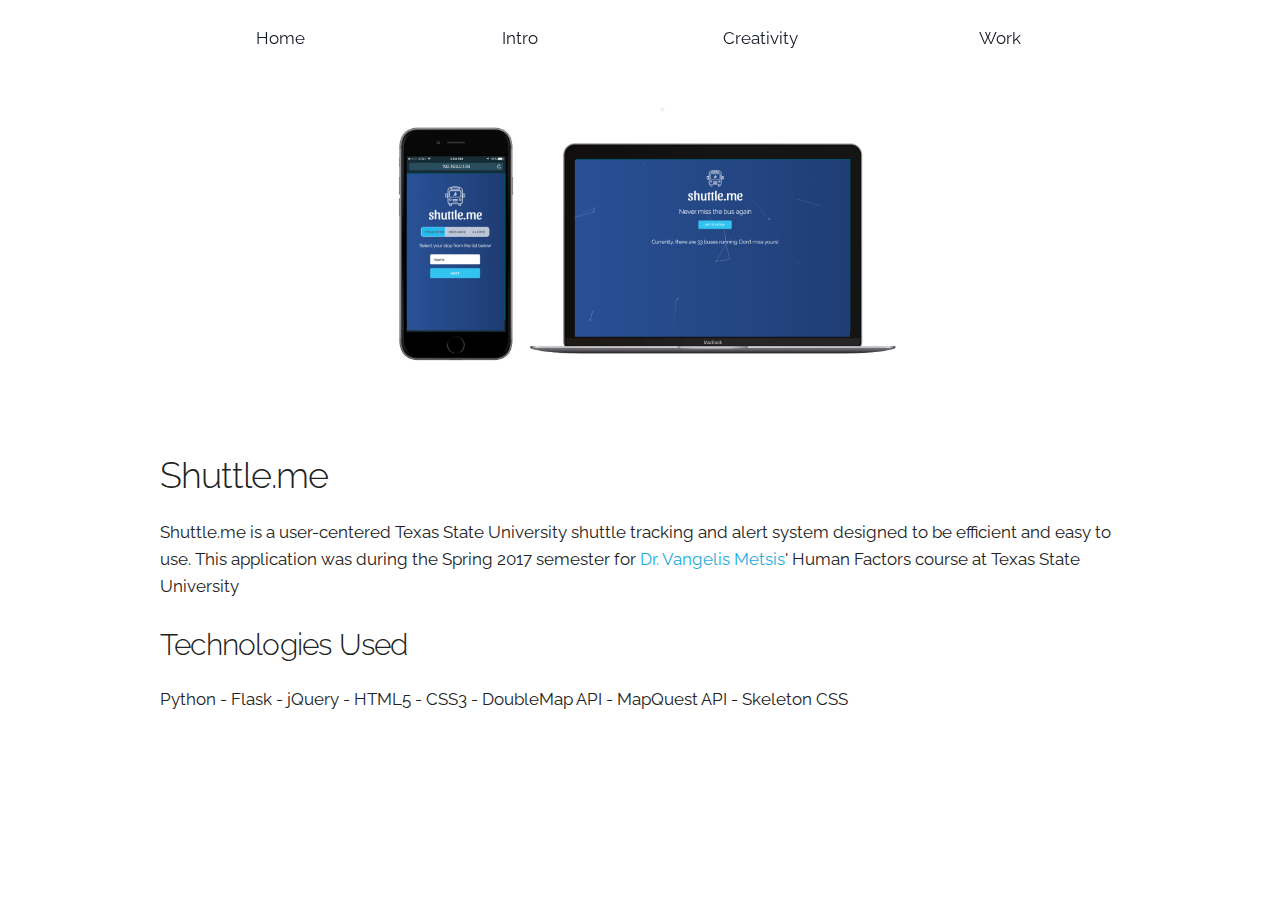
==== commit 1dc03422: "Update content and styling of index and shuttleme" ====
--- a/shuttleme.html
+++ b/shuttleme.html
@@ -63,7 +63,7 @@
     <div class="container">
       <div class="row">
         <div class="twelve columns">
-          <img id="head" src="images/shuttleme.png">
+          <img id="head" src="images/shuttleme2.png">
         </div>
       </div>
       <div class="row">
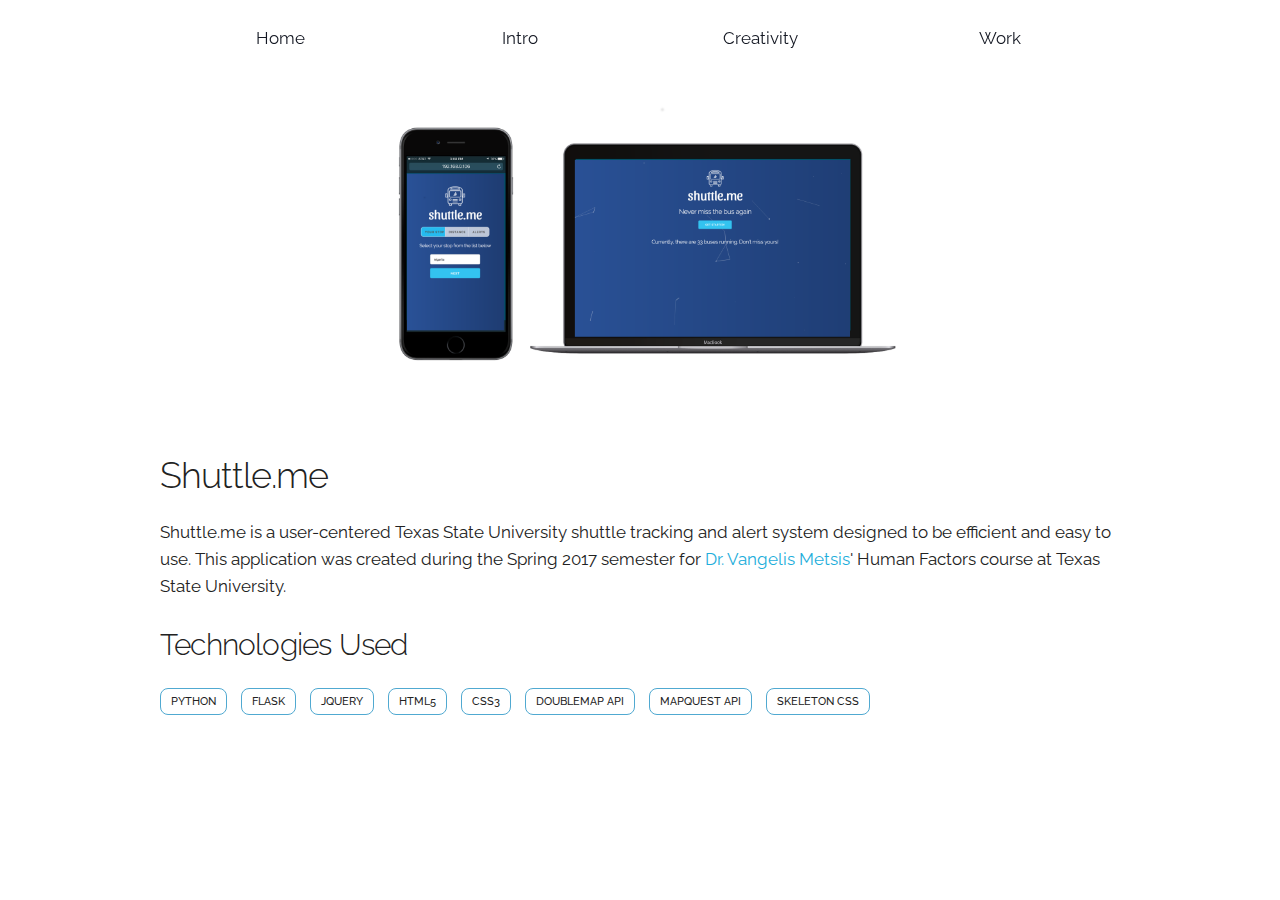
==== commit e543c652: "Update content and styling" ====
--- a/shuttleme.html
+++ b/shuttleme.html
@@ -69,13 +69,20 @@
       <div class="row">
         <div class="twelve columns">
           <h3 class="separator">Shuttle.me</h3>
-          <p>Shuttle.me is a user-centered Texas State University shuttle tracking and alert system designed to be efficient and easy to use. This application was during the Spring 2017 semester for <a href="http://cs.txstate.edu/~v_m137/">Dr. Vangelis Metsis</a>' Human Factors course at Texas State University</p>
+          <p>Shuttle.me is a user-centered Texas State University shuttle tracking and alert system designed to be efficient and easy to use. This application was created during the Spring 2017 semester for <a href="http://cs.txstate.edu/~v_m137/">Dr. Vangelis Metsis</a>' Human Factors course at Texas State University.</p>
         </div>
       </div>
       <div class="row">
         <h4>Technologies Used</h4>
         <p>
-          Python - Flask - jQuery - HTML5 - CSS3 - DoubleMap API - MapQuest API - Skeleton CSS
+          <span class="tech">Python</span>
+          <span class="tech">Flask</span>
+          <span class="tech">jQuery</span>
+          <span class="tech">HTML5</span>
+          <span class="tech">CSS3</span>
+          <span class="tech">DoubleMap API</span>
+          <span class="tech">MapQuest API</span>
+          <span class="tech">Skeleton CSS</span>
         </p>
 
       </div>
--- a/stylesheets/shuttleme.css
+++ b/stylesheets/shuttleme.css
@@ -11,4 +11,16 @@
 
 a {
   text-decoration: none;
+}
+
+.tech {
+  border: 1px solid #50a9d1;
+  border-radius: 8px;
+  width: auto;
+  display: inline-block;
+  text-transform: uppercase;
+  margin-right: 10px;
+  font-weight: 500;
+  font-size: 11px;
+  padding: 4px 10px;
 }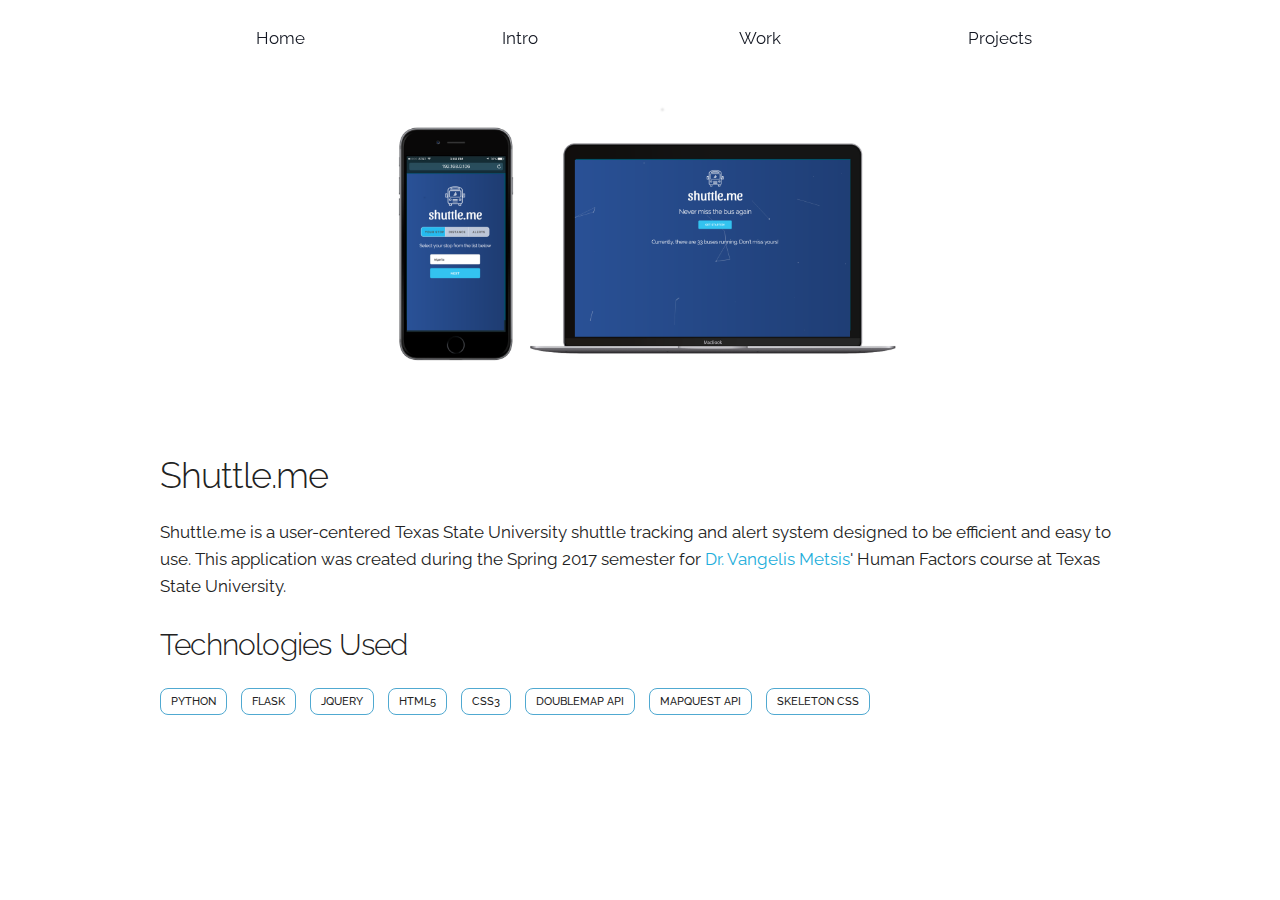
==== commit b7ee8271: "Update shuttleme navbar" ====
--- a/shuttleme.html
+++ b/shuttleme.html
@@ -1,5 +1,6 @@
 <!DOCTYPE html>
 <html lang="en">
+
 <head>
 
   <!-- Basic Page <Needs></Needs>
@@ -31,9 +32,11 @@
 
   <!-- JS
   –––––––––––––––––––––––––––––––––––––––––––––––––– -->
-	<script src="https://code.jquery.com/jquery-3.2.1.min.js" integrity="sha256-hwg4gsxgFZhOsEEamdOYGBf13FyQuiTwlAQgxVSNgt4=" crossorigin="anonymous"></script>
-    <script src="ui.js" type="text/javascript"></script>
+  <script src="https://code.jquery.com/jquery-3.2.1.min.js" integrity="sha256-hwg4gsxgFZhOsEEamdOYGBf13FyQuiTwlAQgxVSNgt4="
+    crossorigin="anonymous"></script>
+  <script src="ui.js" type="text/javascript"></script>
 </head>
+
 <body>
   <!-- Primary Page Layout
   –––––––––––––––––––––––––––––––––––––––––––––––––– -->
@@ -49,16 +52,16 @@
             <a class="navbar-link" href="index.html#introduction">Intro</a>
           </li>
           <li class="navbar-item">
-            <a class="navbar-link" href="index.html#creativity">Creativity</a>
+            <a class="navbar-link" href="index.html#experience">Work</a>
           </li>
           <li class="navbar-item">
-            <a class="navbar-link" href="index.html#work">Work</a>
+            <a class="navbar-link" href="index.html#projects">Projects</a>
           </li>
         </ul>
       </div>
     </nav>
   </div>
-  
+
   <section id="project" class="project u-full-width">
     <div class="container">
       <div class="row">
@@ -69,7 +72,9 @@
       <div class="row">
         <div class="twelve columns">
           <h3 class="separator">Shuttle.me</h3>
-          <p>Shuttle.me is a user-centered Texas State University shuttle tracking and alert system designed to be efficient and easy to use. This application was created during the Spring 2017 semester for <a href="http://cs.txstate.edu/~v_m137/">Dr. Vangelis Metsis</a>' Human Factors course at Texas State University.</p>
+          <p>Shuttle.me is a user-centered Texas State University shuttle tracking and alert system designed to be efficient
+            and easy to use. This application was created during the Spring 2017 semester for
+            <a href="http://cs.txstate.edu/~v_m137/">Dr. Vangelis Metsis</a>' Human Factors course at Texas State University.</p>
         </div>
       </div>
       <div class="row">
@@ -88,7 +93,8 @@
       </div>
     </div>
   </section>
-  
-  
+
+
 </body>
+
 </html>